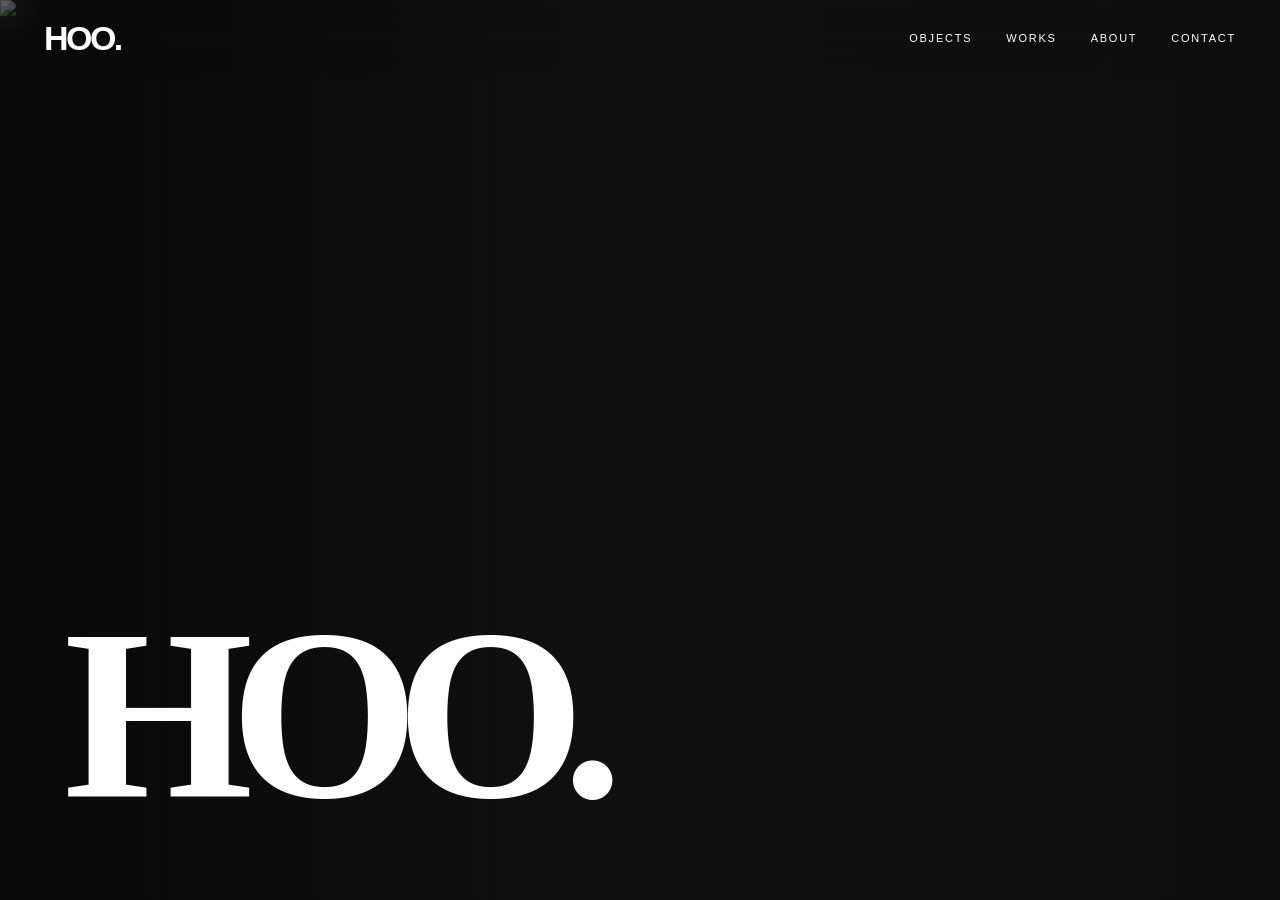
==== index.html @ 1bcb82b9 "Add files via upload" ====
<!doctype html>
<html lang="tr">
<head><meta charset="utf-8"><meta name="viewport" content="width=device-width, initial-scale=1">
<title>HOO.</title><link rel="stylesheet" href="style.css"></head>
<body class="home">
<header class="header">
  <a class="logo" href="index.html">HOO.</a>
  <nav>
    <a href="objects.html">Objects</a>
    <a href="works.html">Works</a>
    <a href="about.html">About</a>
    <a href="contact.html">Contact</a>
  </nav>
</header>
<main>
  <section class="home-hero">
    <img src="assets/home-hero.jpg" alt="HOO. ana sayfa görseli">
    <div class="home-title"><h1>HOO.</h1></div>
  </section>
</main>
</body></html>
---- style.css ----
:root{--bg:#f2efe8;--text:#111;--muted:#746e65;--line:rgba(0,0,0,.14);--panel:#e4ded3}
*{box-sizing:border-box}html{scroll-behavior:smooth}
body{margin:0;background:var(--bg);color:var(--text);font-family:Arial,Helvetica,sans-serif;letter-spacing:-.02em}
.header{position:fixed;top:0;left:0;right:0;height:76px;z-index:50;display:grid;grid-template-columns:1fr auto;align-items:center;padding:0 44px;background:rgba(242,239,232,.68);backdrop-filter:blur(18px)}
.home .header{background:transparent;color:white}
.logo{color:inherit;text-decoration:none;font-size:34px;font-weight:700;letter-spacing:-.075em}
nav{display:flex;gap:34px}nav a{color:inherit;text-decoration:none;text-transform:uppercase;font-size:11px;letter-spacing:.16em}
.home-hero{position:relative;min-height:100vh;background:#111;overflow:hidden}.home-hero img{position:absolute;inset:0;width:100%;height:100%;object-fit:cover}
.home-hero:after{content:"";position:absolute;inset:0;background:linear-gradient(90deg,rgba(0,0,0,.50),rgba(0,0,0,.06) 48%,rgba(0,0,0,.18))}
.home-title{position:relative;z-index:2;min-height:100vh;display:flex;align-items:flex-end;padding:0 5vw 7vw}.home-title h1{margin:0;color:white;font-size:clamp(100px,19vw,280px);line-height:.78;letter-spacing:-.095em;font-weight:700}
.page{padding:130px 5vw 90px}.page-hero{min-height:54vh;display:flex;flex-direction:column;justify-content:flex-end;border-bottom:1px solid var(--line);padding-bottom:58px;margin-bottom:60px}
.eyebrow{margin:0 0 24px;color:var(--muted);text-transform:uppercase;font-size:11px;letter-spacing:.18em}h1,h2,h3{font-family:Georgia,"Times New Roman",serif;font-weight:400;letter-spacing:-.065em}
.page-hero h1,.text-page h1,.product-copy h1{font-size:clamp(62px,9vw,150px);line-height:.86;margin:0 0 24px}.page-hero p:not(.eyebrow),.text-page p,.product-copy p{max-width:660px;color:var(--muted);line-height:1.7;font-size:18px}
.product-list{display:grid;grid-template-columns:repeat(5,1fr);border-top:1px solid var(--line);border-left:1px solid var(--line);margin-bottom:120px}
.product-card{display:flex;flex-direction:column;color:inherit;text-decoration:none;border-right:1px solid var(--line);border-bottom:1px solid var(--line);background:rgba(255,255,255,.2)}
.product-card img{width:100%;aspect-ratio:4/5;object-fit:cover;background:var(--panel);display:block}.product-card div{padding:24px;min-height:250px}
.product-card span,.archive-card span{color:var(--muted);font-size:11px;text-transform:uppercase;letter-spacing:.15em}.product-card h2{font-size:35px;margin:18px 0 16px}.product-card p{color:var(--muted);line-height:1.6}.product-card small{display:block;margin-top:18px;color:var(--text)}
.section-head{display:grid;grid-template-columns:30% 1fr;margin-bottom:40px}.section-head h2{font-size:clamp(42px,5vw,82px);line-height:.96;margin:0}
.archive-grid{display:grid;grid-template-columns:repeat(4,1fr);gap:18px}.archive-card{display:block;color:inherit;text-decoration:none;border:1px solid var(--line);background:rgba(255,255,255,.22)}
.archive-card img{width:100%;aspect-ratio:1/1.17;object-fit:cover;background:var(--panel);display:block}.archive-card div{padding:17px;min-height:94px}.archive-card h3{font-size:25px;margin:10px 0 0}
.work-section{margin-bottom:110px}.masonry{columns:3 280px;column-gap:18px}.masonry a{display:block;break-inside:avoid;margin-bottom:18px}.masonry img{width:100%;display:block;background:var(--panel)}
.text-page{padding:130px 5vw 90px;min-height:100vh;display:flex;flex-direction:column;justify-content:center;max-width:1120px}
.product-page{padding-top:76px}.product-hero{min-height:calc(100vh - 76px);display:grid;grid-template-columns:38% 62%;border-bottom:1px solid var(--line)}.product-copy{padding:8vw 5vw;display:flex;flex-direction:column;justify-content:flex-end}.dimension{color:var(--text)!important}
.product-hero>img{width:100%;height:100%;object-fit:cover}.detail-gallery{padding:5vw;display:grid;grid-template-columns:repeat(2,1fr);gap:18px}.detail-gallery img{width:100%;height:75vh;object-fit:cover;background:var(--panel)}
.backlink{padding:0 5vw 7vw}.backlink a{color:var(--text);text-decoration:none;border-bottom:1px solid currentColor;padding-bottom:5px}
@media(max-width:1100px){.product-list{grid-template-columns:repeat(2,1fr)}.archive-grid{grid-template-columns:repeat(2,1fr)}}
@media(max-width:760px){.header{height:66px;padding:0 22px}.logo{font-size:29px}nav{gap:18px}nav a{font-size:10px}.home-title{padding:0 24px 82px}.page,.text-page{padding:110px 24px 70px}.product-list,.archive-grid,.detail-gallery{grid-template-columns:1fr;gap:14px}.section-head,.product-hero{grid-template-columns:1fr}.product-hero>img{height:auto}.product-copy{padding:90px 24px 40px}.detail-gallery img{height:auto}}
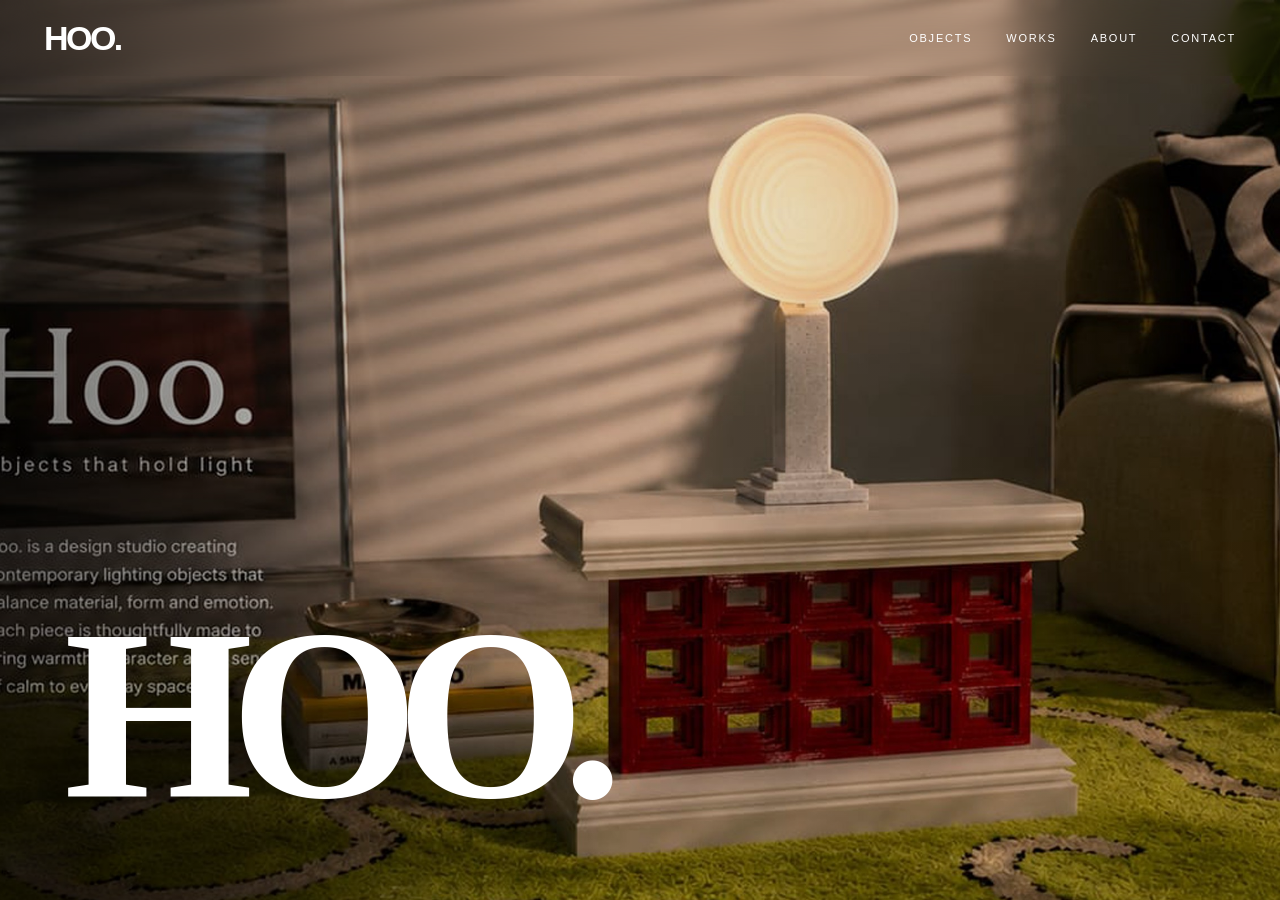
==== commit e52e6131: "Update index.html" ====
--- a/index.html
+++ b/index.html
@@ -14,8 +14,8 @@
 </header>
 <main>
   <section class="home-hero">
-    <img src="assets/home-hero.jpg" alt="HOO. ana sayfa görseli">
+    <img src="assets/anasayfa1-01.jpg" alt="HOO. ana sayfa görseli">
     <div class="home-title"><h1>HOO.</h1></div>
   </section>
 </main>
-</body></html>+</body></html>
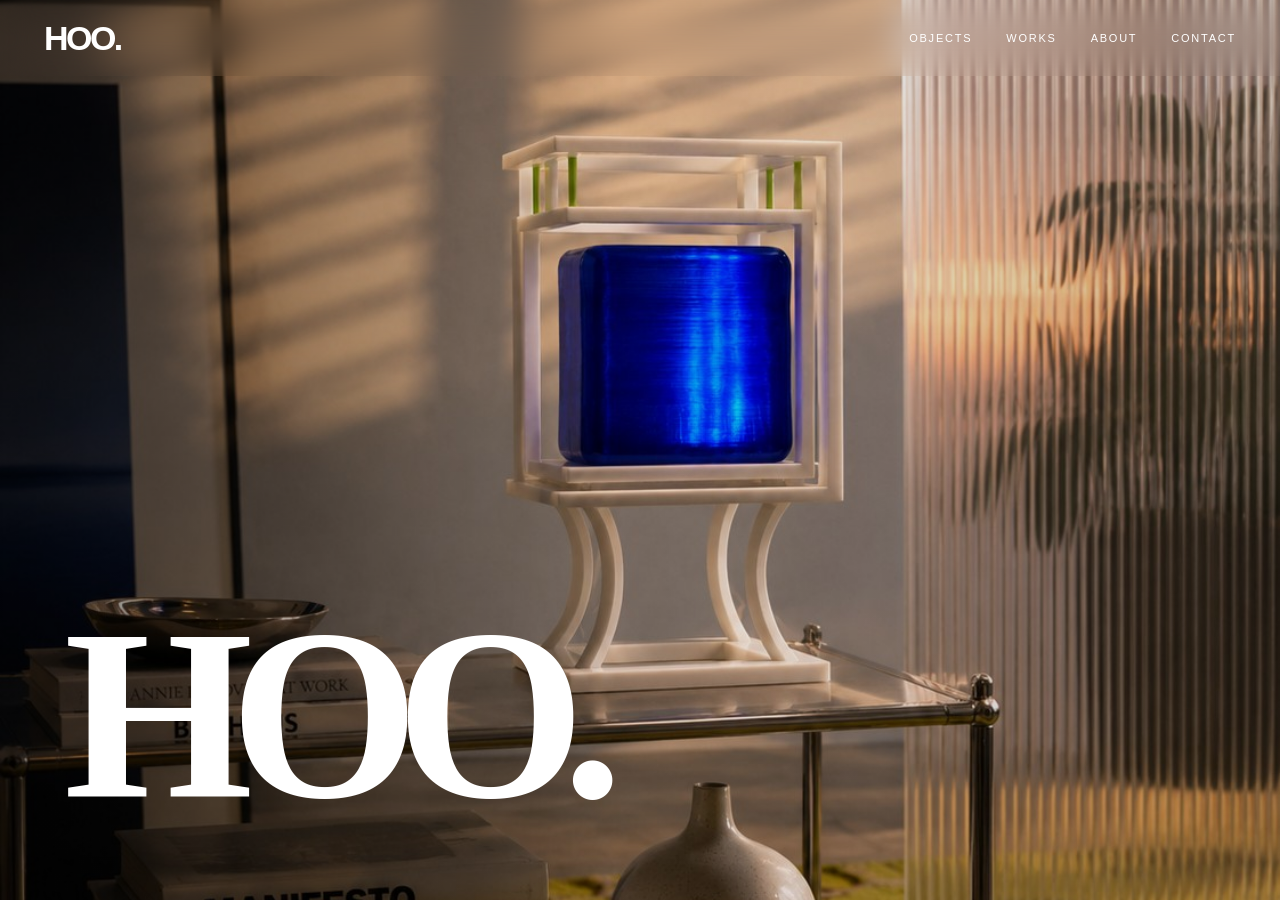
==== commit 1e218dcd: "Update index.html" ====
--- a/index.html
+++ b/index.html
@@ -14,7 +14,7 @@
 </header>
 <main>
   <section class="home-hero">
-    <img src="assets/anasayfa1-01.jpg" alt="HOO. ana sayfa görseli">
+    <img src="assets/home-hero.jpg" alt="HOO. ana sayfa görseli">
     <div class="home-title"><h1>HOO.</h1></div>
   </section>
 </main>
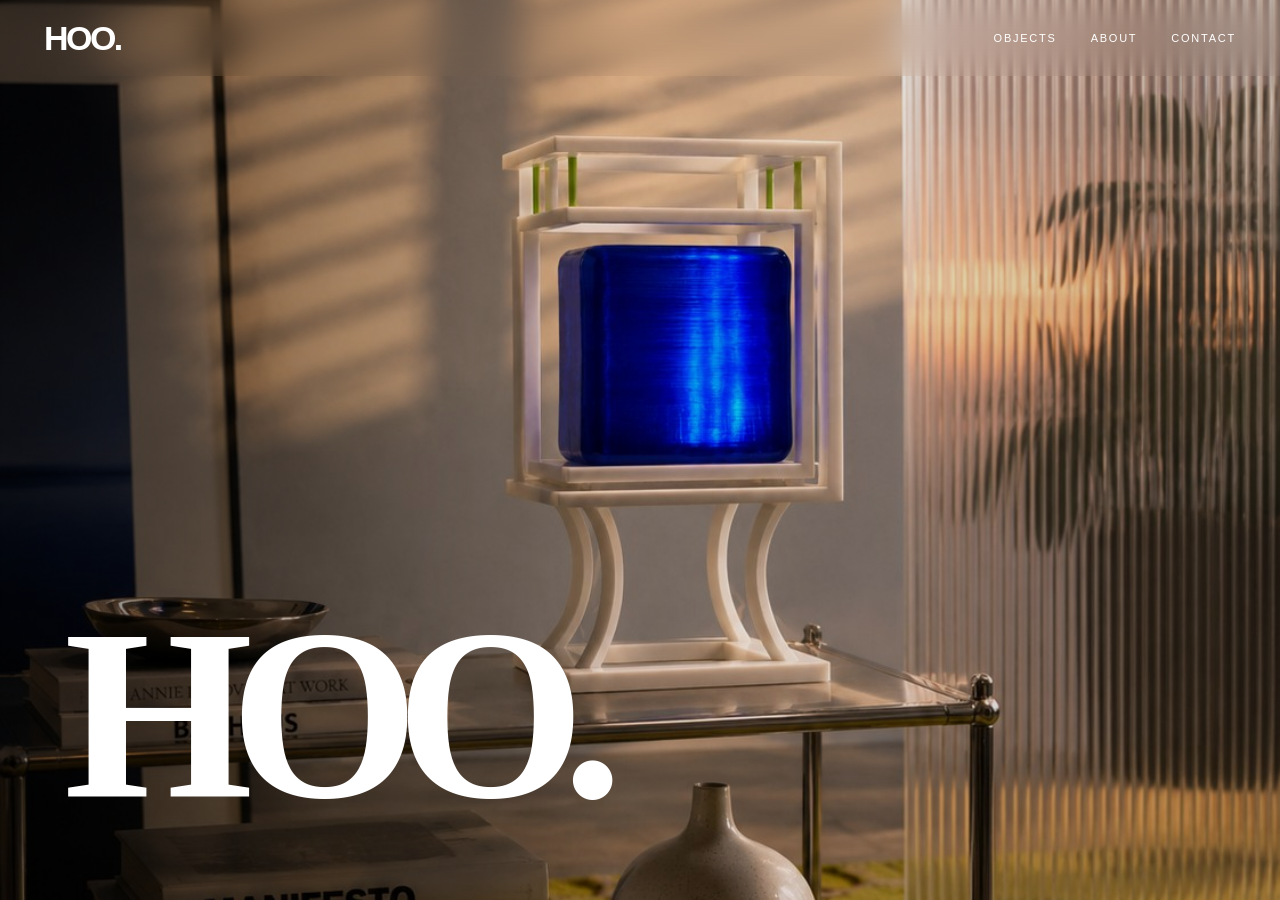
==== commit 38bed31d: "Update index.html Works skeemsi" ====
--- a/index.html
+++ b/index.html
@@ -7,7 +7,7 @@
   <a class="logo" href="index.html">HOO.</a>
   <nav>
     <a href="objects.html">Objects</a>
-    <a href="works.html">Works</a>
+    
     <a href="about.html">About</a>
     <a href="contact.html">Contact</a>
   </nav>
